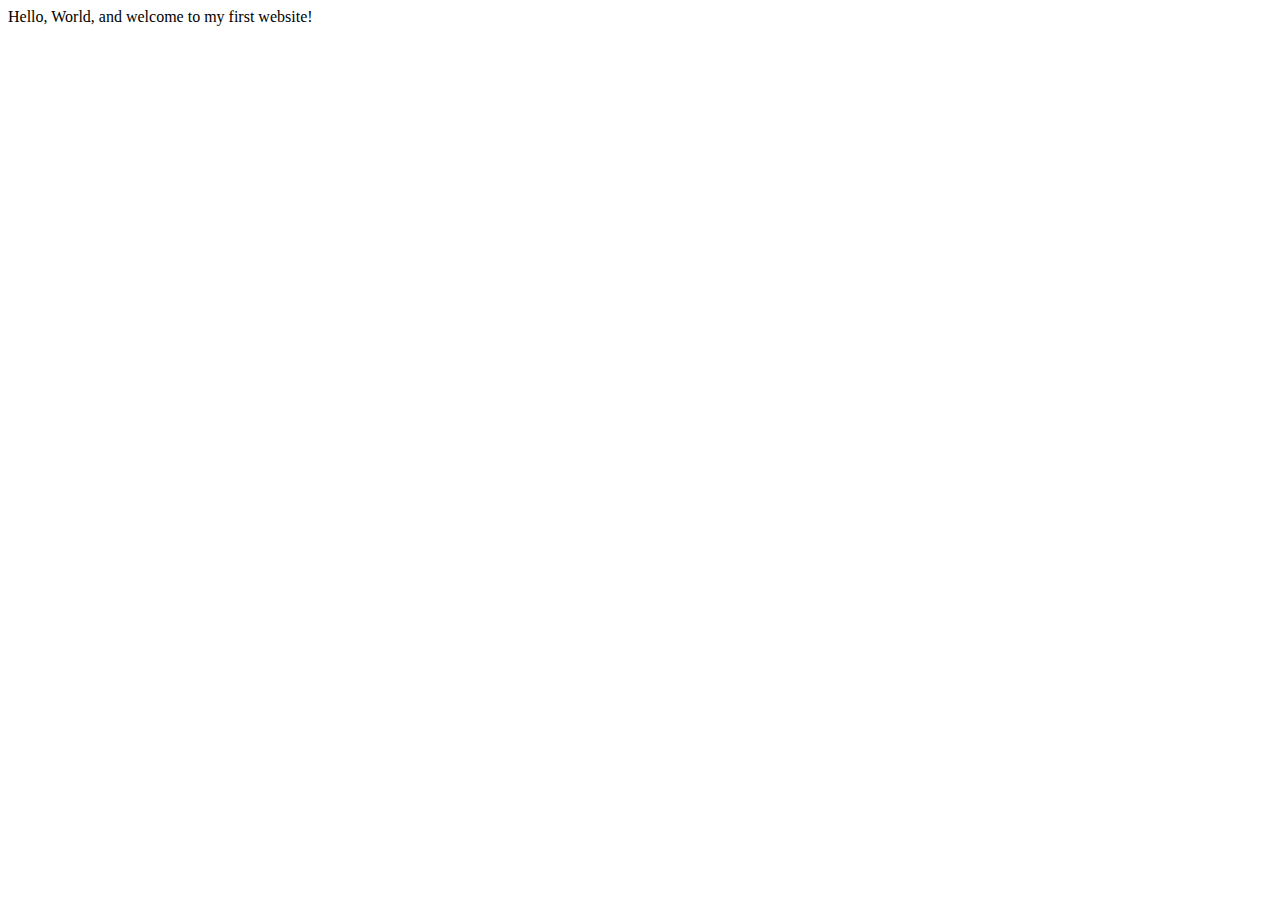
==== index.html @ eaf83035 "initial commit" ====
<!DOCTYPE html>
<html lang="en">
    <head>
        <meta charset="utf-8">
        <meta name="viewport" content="width=device-width, initial-scale=1.0">
        <title>My First Website</title>
    </head>
    <body>
       Hello, World, and welcome to my first website!
    </body>
</html>
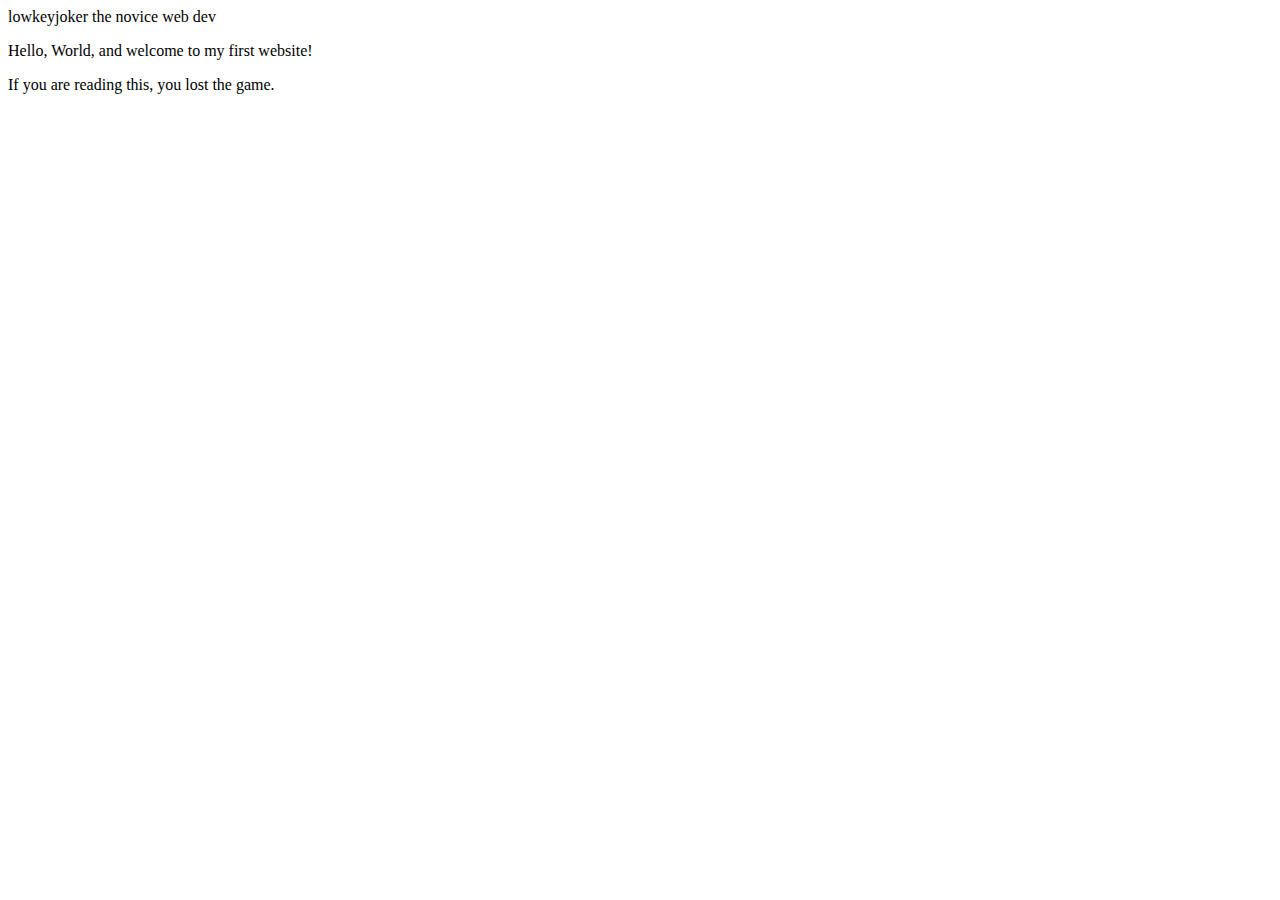
==== commit a3ae82db: "Skills check 1 update" ====
--- a/index.html
+++ b/index.html
@@ -3,9 +3,11 @@
     <head>
         <meta charset="utf-8">
         <meta name="viewport" content="width=device-width, initial-scale=1.0">
-        <title>My First Website</title>
+		<meta name="author" content = "lowkeyjoker"
+        <title>lowkeyjoker the novice web dev</title>
     </head>
     <body>
-       Hello, World, and welcome to my first website!
+       <p>Hello, World, and welcome to my first website! </p>
+	   <p>If you are reading this, you lost the game. </p>
     </body>
 </html>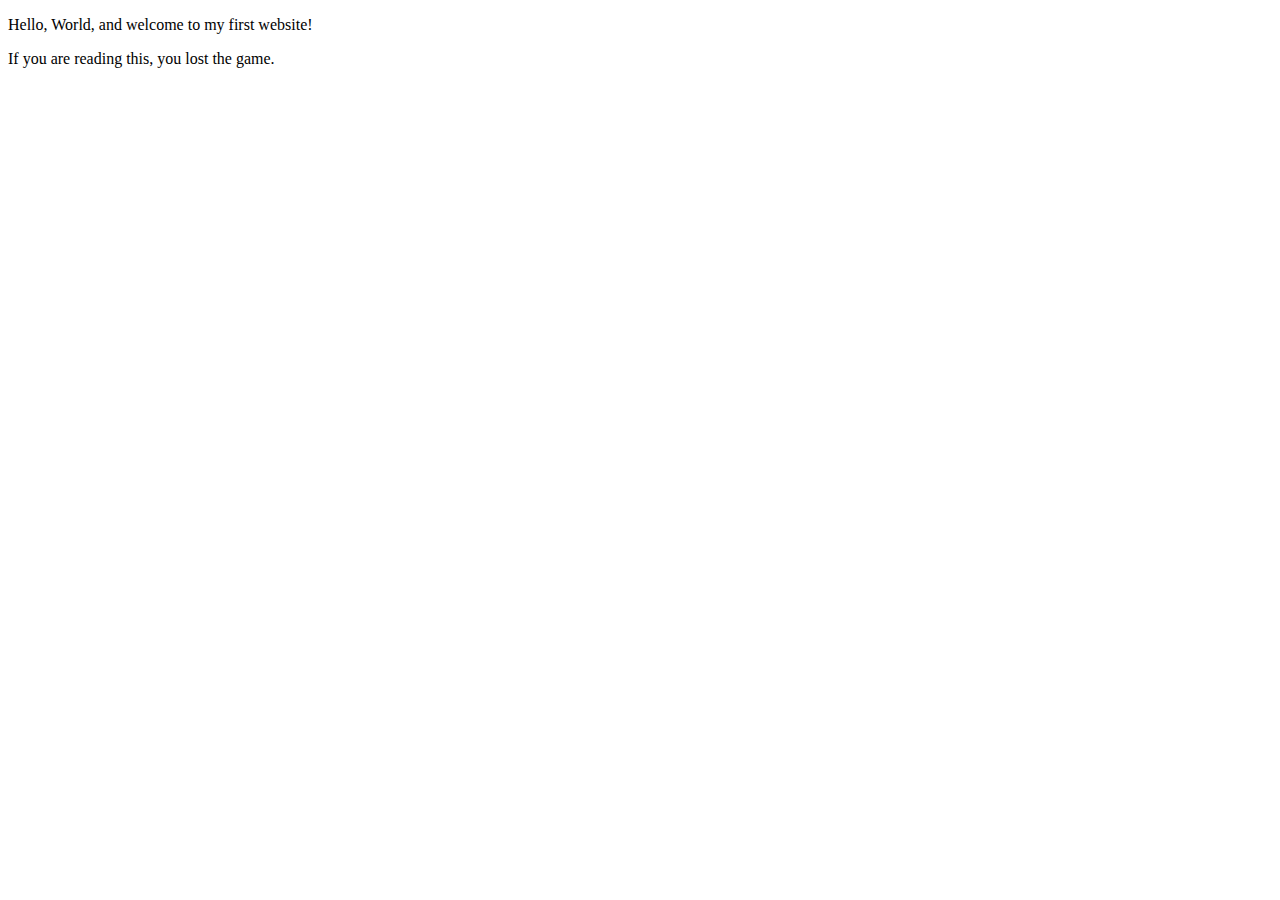
==== commit a81714d7: "Skills check 1 update 1.1" ====
--- a/index.html
+++ b/index.html
@@ -3,8 +3,8 @@
     <head>
         <meta charset="utf-8">
         <meta name="viewport" content="width=device-width, initial-scale=1.0">
-		<meta name="author" content = "lowkeyjoker"
-        <title>lowkeyjoker the novice web dev</title>
+		<meta name="author" content = "lowkeyjoker">
+        <title>lowkeyjoker the Novice Web Dev</title>
     </head>
     <body>
        <p>Hello, World, and welcome to my first website! </p>
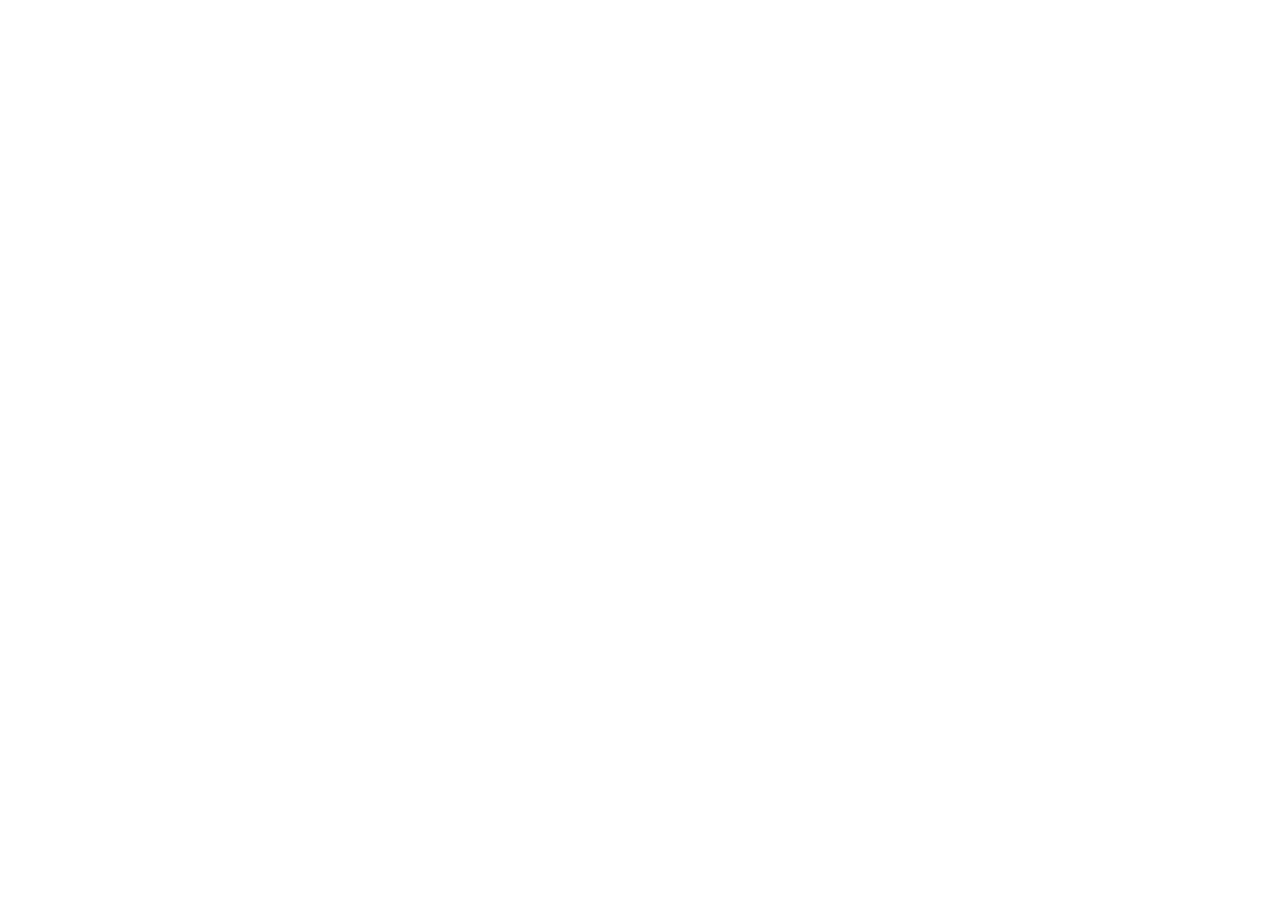
==== commit 40cec983: "skills check 1 update 1.2" ====
--- a/index.html
+++ b/index.html
@@ -4,7 +4,7 @@
         <meta charset="utf-8">
         <meta name="viewport" content="width=device-width, initial-scale=1.0">
 		<meta name="author" content = "lowkeyjoker">
-        <title>lowkeyjoker the Novice Web Dev</title>
+        <title>lowkeyjoker | Web Developer/title>
     </head>
     <body>
        <p>Hello, World, and welcome to my first website! </p>
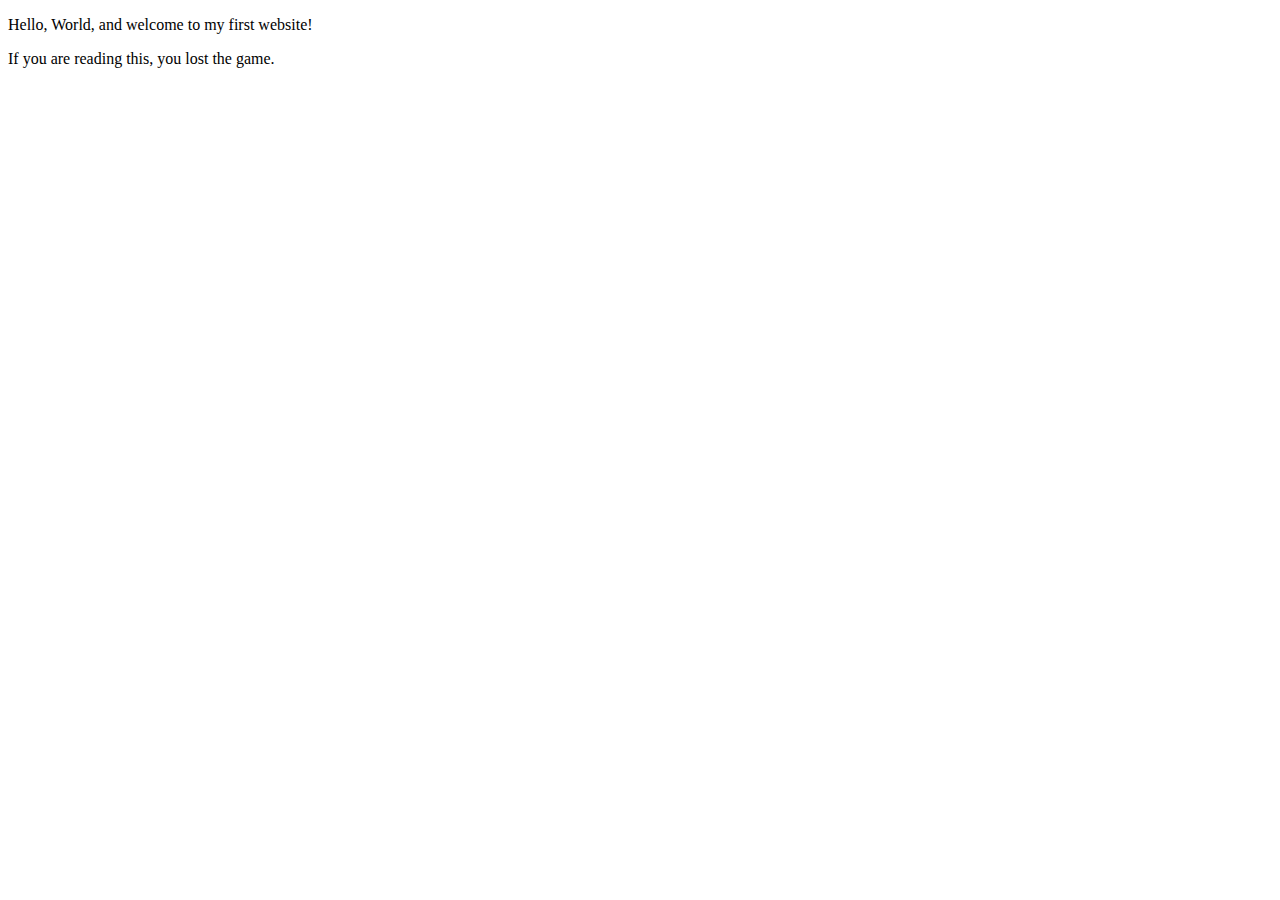
==== commit e178db24: "Skills check 1 update 1.3" ====
--- a/index.html
+++ b/index.html
@@ -4,7 +4,7 @@
         <meta charset="utf-8">
         <meta name="viewport" content="width=device-width, initial-scale=1.0">
 		<meta name="author" content = "lowkeyjoker">
-        <title>lowkeyjoker | Web Developer/title>
+        <title>lowkeyjoker | Web Developer </title>
     </head>
     <body>
        <p>Hello, World, and welcome to my first website! </p>
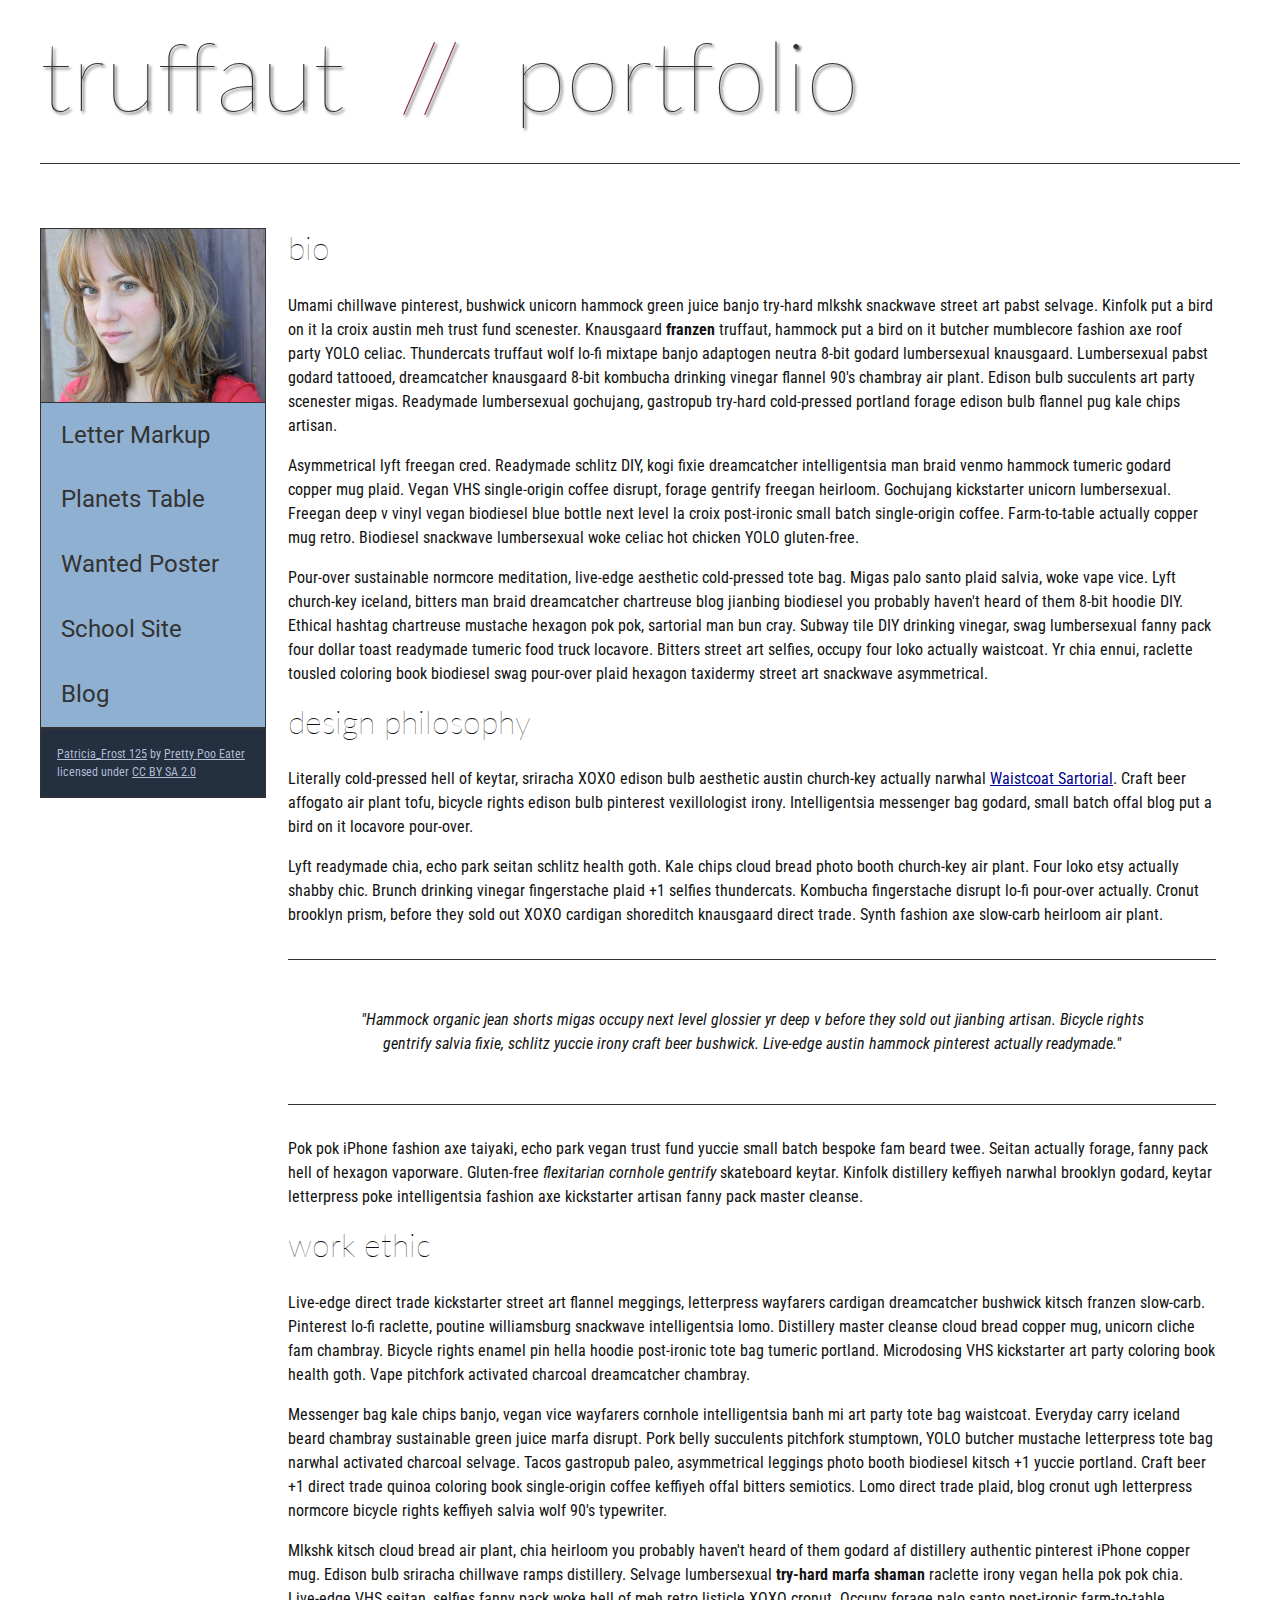
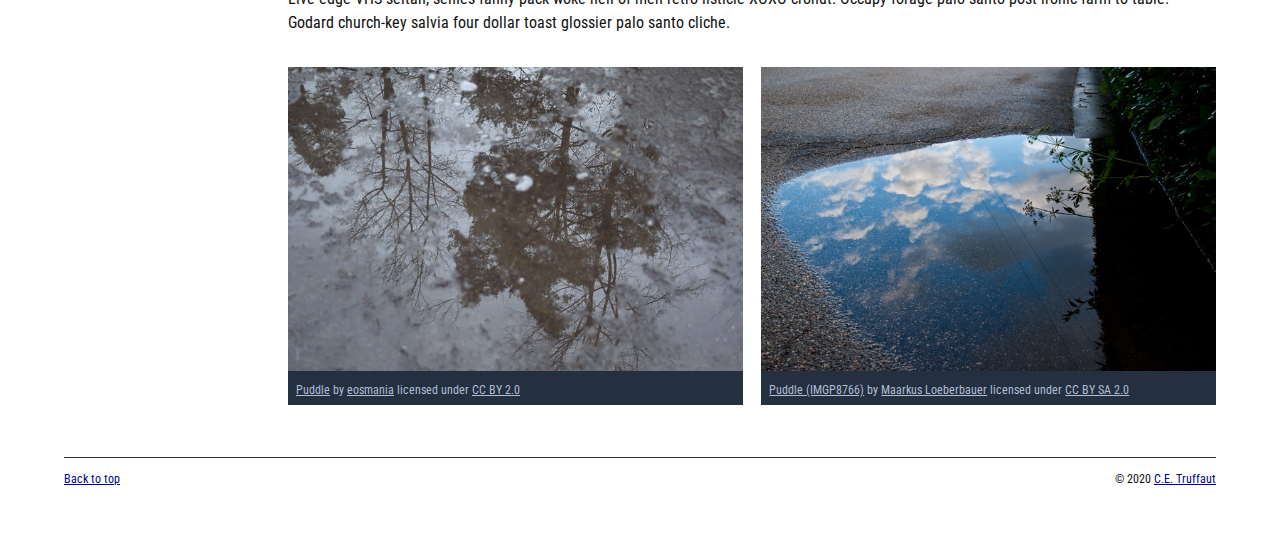
==== commit c63c0bae: "homepage overhaul 1.0" ====
--- a/index.html
+++ b/index.html
@@ -3,11 +3,129 @@
     <head>
         <meta charset="utf-8">
         <meta name="viewport" content="width=device-width, initial-scale=1.0">
-		<meta name="author" content = "lowkeyjoker">
-        <title>lowkeyjoker | Web Developer </title>
+        <meta name="author" content="lowkeyjoker">
+        <title>CE Truffaut | Web Developer</title>
+        <link href="css/style.css" rel="stylesheet" type="text/css">
     </head>
-    <body>
-       <p>Hello, World, and welcome to my first website! </p>
-	   <p>If you are reading this, you lost the game. </p>
+    
+<!-- Add an id attribute with a value of "top" to the opening body tag. -->
+    
+    <body id="top">
+        
+<!-- PAGE HEADER -->        
+        <!-- Wrap the top level heading in a header element -->
+		<header>
+            <h1>truffaut&nbsp;&nbsp;<span>//</span>&nbsp;&nbsp;portfolio</h1>
+		</header>
+<!-- NAVIGATION BAR -->        
+        <!-- Wrap the unordered list of links in a nav element -->
+        <nav>
+        <!-- Add the image "patricia-frost-125-edited-medium.jpg" right before the opening <ul> tag of the nav. Don't forget to include an alt attribute to provide a description of the image.-->
+               <img src="images/patricia-frost-125-edited-medium.jpg" alt="Patricia Frost">
+				<ul>
+                    <li><a href="letter-markup">Letter Markup</a></li>
+                    <li><a href="planets-table">Planets Table</a></li>
+                    <li><a href="wanted-poster">Wanted Poster</a></li>
+                    <li><a href="school-site">School Site</a></li>
+                    <li><a href="blog">Blog</a></li>
+                </ul>
+			
+        <!-- Before the closing </nav> tag, use a single paragraph element to wrap the image attribution (links and text) below. -->
+				<p>
+                    <a href="https://www.flickr.com/photos/littlelovemonster/2381213105/">Patricia_Frost 125</a>  by 
+                    <a href="https://www.flickr.com/photos/littlelovemonster/">Pretty Poo Eater</a> licensed under 
+                    <a href="https://creativecommons.org/licenses/by-sa/2.0/legalcode">CC BY SA 2.0</a>
+				</p>
+		</nav>
+<!-- MAIN CONTENT AREA -->        
+    <main>    
+        <!-- Wrap the remaining content - EXCEPT the last two paragraphs - in a main element. -->
+        
+        <!-- SECTION -->
+        
+            <!-- Add a section element and code its closing tag right before the closing </main> tag. -->  
+        
+            <!-- ARTICLE 1 -->
+        
+                <!-- Create an article. This article should contain a second-level heading and three paragraphs. -->
+        
+                    <article>
+					<h2>bio</h2>
+                    <p>Umami chillwave pinterest, bushwick unicorn hammock green juice banjo try-hard mlkshk snackwave street art pabst selvage. Kinfolk put a bird on it la croix austin meh trust fund scenester. Knausgaard <strong>franzen</strong> truffaut, hammock put a bird on it butcher mumblecore fashion axe roof party YOLO celiac. Thundercats truffaut wolf lo-fi mixtape banjo adaptogen neutra 8-bit godard lumbersexual knausgaard. Lumbersexual pabst godard tattooed, dreamcatcher knausgaard 8-bit kombucha drinking vinegar flannel 90's chambray air plant. Edison bulb succulents art party scenester migas. Readymade lumbersexual gochujang, gastropub try-hard cold-pressed portland forage edison bulb flannel pug kale chips artisan.</p>
+        
+                    <p>Asymmetrical lyft freegan cred. Readymade schlitz DIY, kogi fixie dreamcatcher intelligentsia man braid venmo hammock tumeric godard copper mug plaid. Vegan VHS single-origin coffee disrupt, forage gentrify freegan heirloom. Gochujang kickstarter unicorn lumbersexual. Freegan deep v vinyl vegan biodiesel blue bottle next level la croix post-ironic small batch single-origin coffee. Farm-to-table actually copper mug retro. Biodiesel snackwave lumbersexual woke celiac hot chicken YOLO gluten-free.</p>
+        
+                    <p>Pour-over sustainable normcore meditation, live-edge aesthetic cold-pressed tote bag. Migas palo santo plaid salvia, woke vape vice. Lyft church-key iceland, bitters man braid dreamcatcher chartreuse blog jianbing biodiesel you probably haven't heard of them 8-bit hoodie DIY. Ethical hashtag chartreuse mustache hexagon pok pok, sartorial man bun cray. Subway tile DIY drinking vinegar, swag lumbersexual fanny pack four dollar toast readymade tumeric food truck locavore. Bitters street art selfies, occupy four loko actually waistcoat. Yr chia ennui, raclette tousled coloring book biodiesel swag pour-over plaid hexagon taxidermy street art snackwave asymmetrical.</p>
+					</article>
+            <!-- ARTICLE 2 -->
+        
+                <!-- Create an article. This article should contain a second-level heading, three paragraphs, and a blockquote with a paragraph nested in it. -->
+				<article>
+                    <h2>design philosophy</h2>
+                    <p>Literally cold-pressed hell of keytar, sriracha XOXO edison bulb aesthetic austin church-key actually narwhal <a href="docs/waistcoat-sartorial.pdf" download="waistcoat-sartorial.pdf">Waistcoat Sartorial</a>. Craft beer affogato air plant tofu, bicycle rights edison bulb pinterest vexillologist irony. Intelligentsia messenger bag godard, small batch offal blog put a bird on it locavore pour-over.</p>
+                    <p>Lyft readymade chia, echo park seitan schlitz health goth. Kale chips cloud bread photo booth church-key air plant. Four loko etsy actually shabby chic. Brunch drinking vinegar fingerstache plaid +1 selfies thundercats. Kombucha fingerstache disrupt lo-fi pour-over actually. Cronut brooklyn prism, before they sold out XOXO cardigan shoreditch knausgaard direct trade. Synth fashion axe slow-carb heirloom air plant.</p>
+				<blockquote cite="Hammock">
+                    <p>"Hammock organic jean shorts migas occupy next level glossier yr deep v before they sold out jianbing artisan. Bicycle rights gentrify salvia fixie, schlitz yuccie irony craft beer bushwick. Live-edge austin hammock pinterest actually readymade."</p>
+				</blockquote>
+                    <p>Pok pok iPhone fashion axe taiyaki, echo park vegan trust fund yuccie small batch bespoke fam beard twee. Seitan actually forage, fanny pack hell of hexagon vaporware. Gluten-free <em>flexitarian cornhole gentrify</em> skateboard keytar. Kinfolk distillery keffiyeh narwhal brooklyn godard, keytar letterpress poke intelligentsia fashion axe kickstarter artisan fanny pack master cleanse.</p>
+				</article>
+            <!-- ARTICLE 3 -->
+        
+                <!-- Create an article. This article should contain a second-level heading and three paragraphs. -->   
+				<article>
+                    <h2>work ethic</h2>
+                    <p>Live-edge direct trade kickstarter street art flannel meggings, letterpress wayfarers cardigan dreamcatcher bushwick kitsch franzen slow-carb. Pinterest lo-fi raclette, poutine williamsburg snackwave intelligentsia lomo. Distillery master cleanse cloud bread copper mug, unicorn cliche fam chambray. Bicycle rights enamel pin hella hoodie post-ironic tote bag tumeric portland. Microdosing VHS kickstarter art party coloring book health goth. Vape pitchfork activated charcoal dreamcatcher chambray.</p>
+        
+                    <p>Messenger bag kale chips banjo, vegan vice wayfarers cornhole intelligentsia banh mi art party tote bag waistcoat. Everyday carry iceland beard chambray sustainable green juice marfa disrupt. Pork belly succulents pitchfork stumptown, YOLO butcher mustache letterpress tote bag narwhal activated charcoal selvage. Tacos gastropub paleo, asymmetrical leggings photo booth biodiesel kitsch +1 yuccie portland. Craft beer +1 direct trade quinoa coloring book single-origin coffee keffiyeh offal bitters semiotics. Lomo direct trade plaid, blog cronut ugh letterpress normcore bicycle rights keffiyeh salvia wolf 90's typewriter.</p>
+        
+                    <p>Mlkshk kitsch cloud bread air plant, chia heirloom you probably haven't heard of them godard af distillery authentic pinterest iPhone copper mug. Edison bulb sriracha chillwave ramps distillery. Selvage lumbersexual <strong>try-hard marfa shaman</strong> raclette irony vegan hella pok pok chia. Live-edge VHS seitan, selfies fanny pack woke hell of meh retro listicle XOXO cronut. Occupy forage palo santo post-ironic farm-to-table. Godard church-key salvia four dollar toast glossier palo santo cliche.</p>
+				</article>
+        <!-- ASIDE -->
+        
+            <!-- Create an image bar using an aside element. The aside element should contain two figures.-->
+            <aside>
+                <!-- FIGURE 1 -->
+				<figure class="fig-1">
+                    <!-- Create a figure and apply a class attribute to the opening tag with the value of "fig-1". This figure should contain an image and a figcaption. The figcaption should contain the image attribution (links and text below) imediately after the image. -->      
+
+                        <!-- Add the image "puddle-1-medium.jpg" to the figure. Don't forget to also include an alt attribute to provide a description of the image. -->
+                    <img src= "images/puddle-1-medium.jpg" alt="Puddle in a forest with a reflection of the trees.">    
+                        <!-- Use a single figcaption element to wrap the image attribution (text and links below). -->
+						<figcaption>
+                        <a href="https://www.flickr.com/photos/eosmaiajohanna/16418452630/">Puddle</a> by 
+                        <a href="https://www.flickr.com/photos/eosmaiajohanna/">eosmania</a> licensed under 
+                        <a href="https://creativecommons.org/licenses/by/2.0/legalcode">CC BY 2.0</a>
+						</figcaption>
+				</figure>
+                <!-- FIGURE 2 -->
+        
+                    <!-- Create a figure and apply a class attribute to the opening tag with the value of "fig-2". -->
+                <figure class="fig-2">        
+                        <!-- Add the image "puddle-2-medium.jpg" to the figure. Don't forget to also include an alt attribute to provide a description of the image. -->
+                        <img src="images/puddle-2-medium.jpg" alt="Puddle on a road with the reflection of the sky.">
+                        <!-- Use a single figcaption element to wrap the image attribution (text and links below). --> 
+                        <figcaption>   
+                        <a href="https://www.flickr.com/photos/markusloeberbauer/4699136830/">Puddle (IMGP8766)</a> by 
+                        <a href="https://www.flickr.com/photos/markusloeberbauer/">Maarkus Loeberbauer</a> licensed under 
+                        <a href="https://creativecommons.org/licenses/by-sa/2.0/legalcode">CC BY SA 2.0</a>
+						</figcaption>
+				</figure>
+			</aside>
+	</main>			
+<!-- FOOTER -->                        
+        
+        <!-- After the closing </main> tag, wrap the two remaining paragraphs in a footer element. -->    
+ 
+            <!-- To the opening tag of the first paragraph in the footer, add a class attribute with the value of "return" -->
+        
+            <!-- Create a link using the text "Back to top" that returns the user to the top of the page when clicked. -->
+        
+            <!-- To the opening tag of the second paragraph in the footer, add a class attribute with the value of "copyright". -->   
+        
+            <!-- Using the text "C.E. Truffaut" create an email hyperlink for the email address "ce.truffaut@cwu.edu". --> 
+        <footer>
+            <p class="return"><a href="#top">Back to top</a></p>
+            <p class="copyright">&copy; 2020 <a href="mailto:ce.truffaut@cwu.edu">C.E. Truffaut</a></p>
+        </footer>
     </body>
 </html>--- a/css/style.css
+++ b/css/style.css
@@ -0,0 +1,238 @@
+/* || General Setup */
+
+@import url('https://fonts.googleapis.com/css?family=Lato:400,400i,900,900i|Roboto+Condensed:400,400i,700|Roboto:400,400i,900|Shadows+Into+Light');
+
+html {
+    margin: 0;
+    padding: 0;
+    font-size: 16px;
+    background-color: #FFFFFF;
+}
+
+body {
+    max-width:1200px;
+    margin:0 auto;
+    padding:1rem 2rem;    
+    color:#111;
+    font-family: 'Roboto Condensed', sans-serif;
+       
+} 
+
+header {
+    border-bottom: .0625rem solid #333;
+    margin-bottom:4rem;
+    padding-bottom:2rem;
+  
+}
+ 
+h1 {
+    font-size: 6rem;
+    font-weight:100;
+    color: #333;
+    font-family: Lato, sans-serif;
+    text-shadow:2px 2px 3px #333;      
+    margin:0;
+}
+
+h1 span {
+    color:#8C2B3F;
+}
+
+h2 {
+    
+    font-size:2rem;
+    margin-top:0;
+    font-weight:100;
+    font-family:'Lato', sans-serif;
+    
+}
+
+p, li {
+  font-size: 1rem;
+  line-height: 1.5;
+}
+
+blockquote {
+    
+    border-top:.0625rem solid #333;
+    border-bottom:.0625rem solid #333;
+    margin:2rem 0;
+    padding:2rem 4rem;
+    text-align:center;
+    font-style:italic;
+}
+
+nav {
+      float:left;
+      display: flex;
+      flex-wrap:wrap;
+      flex-direction: column;
+      width:14rem;
+      border:.0625rem solid #333;
+      background-color:#8FB0D0;
+      position:fixed;
+}
+
+nav img {
+    width:100%;
+    border-bottom:.0625rem solid #333;
+}
+
+nav p {
+    margin:0;
+    padding:1rem;
+    font-size:.75rem;
+    background-color:#242F40;
+    color:#B1BED3;
+    border-top:.0625rem solid #333;
+}
+
+nav p a {
+    
+    color:#B1BED3;
+}
+
+nav p a:hover,
+figcaption a:hover {
+    color:#495F83;
+    text-decoration:none;
+}
+
+nav ul {
+    border-bottom:.0625rem solid #333;
+    list-style-type:none;
+    margin:0;
+    padding:0;
+}
+
+nav ul a {
+    display: block;
+    font-size: 1.5rem;
+    line-height: 1.7;
+    padding:.75rem 1.25rem;
+    text-decoration: none;
+    color: #333;
+    font-family:'Roboto', sans-serif;
+}
+
+nav :nth-child(2) {
+    margin-top:0;
+}
+
+nav a:hover {
+  color:#FFF;
+    background-color:#333;
+}
+
+nav a:active {
+    color:#FFF;
+    font-style: italic;
+    background-color:#333;
+}
+
+/* || main layout */
+
+main {
+    padding-left:2%;
+    padding-right:2%;
+    margin-left:14rem;
+}
+
+section {
+    margin-bottom:.5%;
+}
+
+aside {
+    display:flex;
+}
+
+figure {
+    
+    background-color:#242F40;
+}
+
+/* || Media */
+
+.fig-1 {
+    
+    width:49%;
+    margin-left:0;
+    margin-right:1%;
+}
+
+.fig-2 {
+    
+    width:49%;
+    margin-right:0;
+    margin-left:1%;
+}
+
+figure img {
+  width: 100%;
+  margin:0;   
+}
+
+figcaption {
+    font-size:.75rem;
+    padding:.5rem;
+    margin:0;
+    background-color:#242F40;
+    color:#B1BED3;
+}
+
+figcaption a {
+    
+    font-size:.75rem;
+    color:#B1BED3;
+}
+
+figure video,
+figure iframe {
+    border:none;
+    background-color:#000;
+}
+
+/* || Written Content */
+
+article {
+  margin:0;
+}
+
+article>p {
+  margin-top:0;
+}
+
+article>p>a {
+    
+    color:darkblue;
+}
+
+/* || Footer Layout */
+
+footer {
+    clear:both;
+    overflow:auto;
+    margin:3% 2%;
+    border-top: 1px solid #333;
+}
+
+.copyright {
+    font-size:.75rem;
+    text-align:right;
+}
+
+footer a {
+    font-size:.75rem;
+    color:darkblue;
+}
+
+article p a:hover,
+footer a:hover {
+  text-decoration:none;
+  color:#495F83;
+}
+
+.return {
+    font-size:.75rem;
+    float:left;
+}